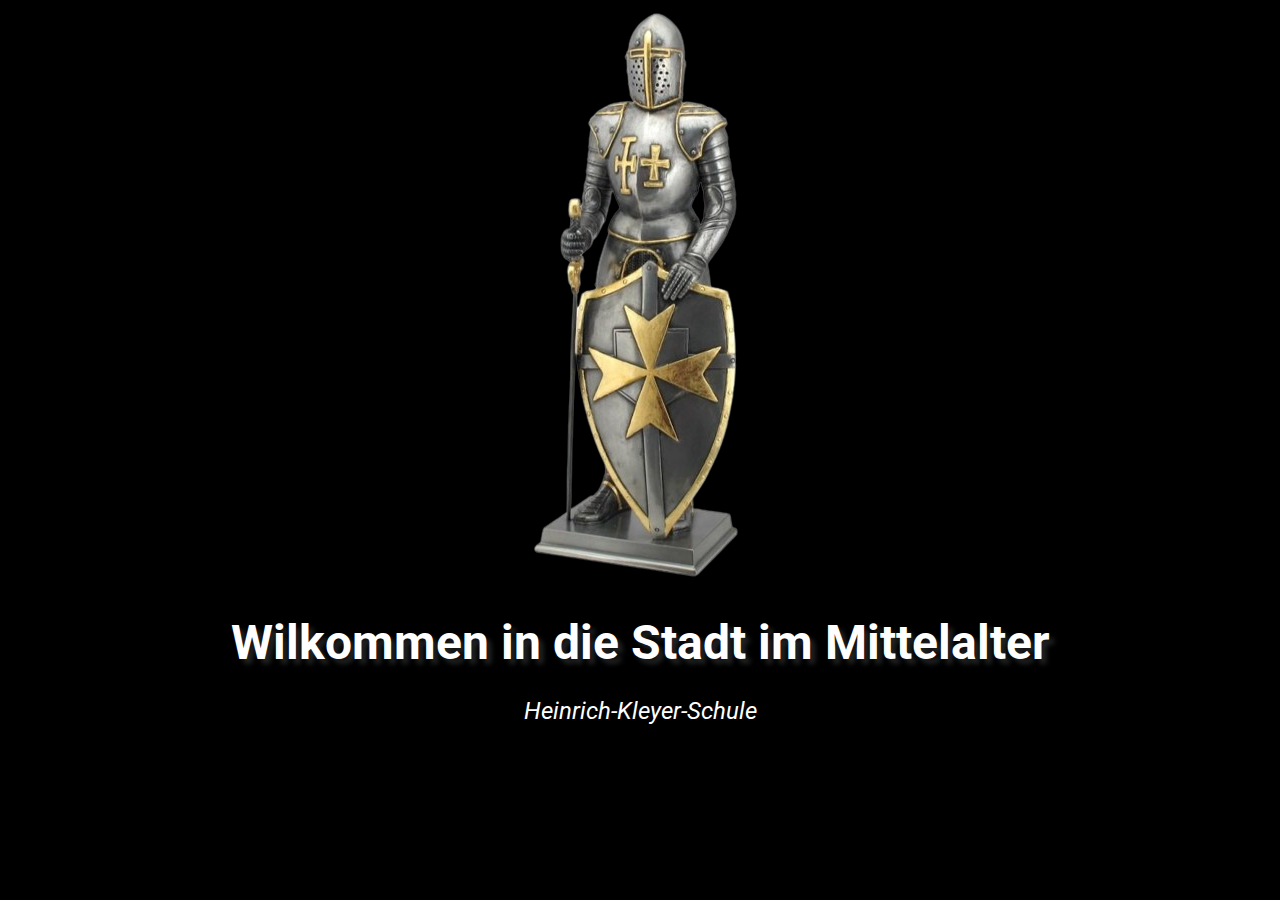
==== index.html @ 8c38d1c3 "new changes by baba" ====
<!DOCTYPE html>
<html lang="en">
  <head>
    <meta charset="utf-8" />
    <title>Swiper demo</title>
    <meta
      name="viewport"
      content="width=device-width, initial-scale=1, minimum-scale=1, maximum-scale=1"
    />
    <!-- Link Swiper's CSS -->
    <link
      rel="stylesheet"
      href="https://cdn.jsdelivr.net/npm/swiper@11/swiper-bundle.min.css"
    />
    <link rel="stylesheet" href="css/main.css" />
    <link rel="stylesheet" href="css/slide_two.css" />
    <link rel="stylesheet" href="css/splash.css" />

    
    <!-- Demo styles -->
  </head>

  <body>
    <div class="splash">
      <img src="img/medieval-knight-with-shield-and-sword-figurine-removebg-preview.png" width="428" height="583">
      <h1>Wilkommen in die Stadt im Mittelalter</h1>
      <i>Heinrich-Kleyer-Schule</i>

    </div>
    <!-- Swiper -->
    <div class="swiper mySwiper swiper-h">
      <div class="swiper-wrapper">
        <!--- SLIDE 1-->
        <div class="swiper-slide">
          <div class="stripes">
            <div id="one" class="hover-element">
              <span class="title"><b>Zünfte und Gilden</b></span>
              <div class="arrow"></div>
            </div>
            <div id="two" class="hover-element">
              <span class="title short"><b>Lebenswelt</b></span>
              <div class="arrow"></div>
            </div>
            <div id="three" class="hover-element">
              <span class="title"
                ><b>Die Entwicklung und Entstehung der Stadt</b></span
              >
              <div class="arrow"></div>
            </div>
            <div id="four" class="hover-element">
              <span class="title short"><b>"Stadtluft macht Frei"</b></span>
              <div class="arrow"></div>
            </div>
            <div id="five" class="hover-element">
              <span class="title short"><b>Handel und Markplätze</b></span>
              <div class="arrow"></div>
            </div>
            <div id="six" class="hover-element">
              <span class="title short"><b>Verkehr und Transport</b></span>
              <div class="arrow"></div>
            </div>
            <div id="seven" class="hover-element">
              <span class="title short"><b>Stadtbefestigung</b></span>
              <div class="arrow"></div>
            </div>
            <div id="eight" class="hover-element">
              <span class="title short"
                ><b>Krisen und Herausforderungen</b></span
              >
              <div class="arrow"></div>
            </div>
          </div>
        </div>
        <div class="swiper-slide">
          <div class="swiper mySwiper2 swiper-v">
            <div class="swiper-wrapper">
              <div class="swiper-slide">
                <div class="slide_two">
                  <div class="blur-overlay"></div>
                  <div class="word-container">
                      <div class="word">Was sind Zünfte und Gilden?</div>
                      <ul id="myList" style="display:none;">
                          <li>Zusammenschließungen von Arbeitstätigen</li>
                          <li>Kaufleuten = Gilden, Handwerker = Zünfte</li>
                          <li>Strenge Regeln, die Verstöße wurden mit Bußgeldstrafen geahndet</li>
                          <li>Nur Männer und Christen könnten in Zünfte oder Gilden beitreten</li>
                          <li>Viele Zünfte im 19. Jh. aufgelöst oder reglementiert</li>
                          <li>Jede Zusammenschließung wurde mit Wappen gekennzeichnet</li>
                      </ul>
                      <img id="schuhmacher" style="display:none;" src="https://upload.wikimedia.org/wikipedia/commons/thumb/0/01/Zunftwappen-Schuster.svg/220px-Zunftwappen-Schuster.svg.png" height="250" width="200"></img>
                      <h1 id="schuhmacherText" style="display:none;">Schuhmacher</h1>
                      
                      <img id="fischer" style="display:none;" src="https://upload.wikimedia.org/wikipedia/commons/thumb/a/ad/Zunftwappen-Fischer.svg/479px-Zunftwappen-Fischer.svg.png" height="250" width="200"></img>
                      <h1 id="fischerText" style="display:none;">Fischer</h1>
                      <img id="metzger" style="display:none;" src="https://upload.wikimedia.org/wikipedia/commons/thumb/6/69/Zunftwappen-Schlachter.svg/479px-Zunftwappen-Schlachter.svg.png" height="250" width="200"></img>
                      <h1 id="metzgerText" style="display:none;">Metzger</h1>
                  </div>
              </div>
            </div>
              <div class="swiper-slide">
                <div class ="slide_two">
                  <div class="blur-overlay"></div>
                    <div id="quiztwo" class="word-container">
                      <img id="maler" src="https://upload.wikimedia.org/wikipedia/commons/thumb/d/d6/Zunftwappen-Maler.svg/800px-Zunftwappen-Maler.svg.png" height="250" width="200"></img>
                      <div class="word_second">Um welche Zunftwappe handelt es sich dabei ?
                        <div id="quiz">
                          <label><input type="radio" name="answer" value="Paris"> Bäcker</label>
                          <label><input type="radio" name="answer" value="Berlin"> Maler</label>
                          <label><input type="radio" name="answer" value="Rome"> Fischer</label>
                          <label><input type="radio" name="answer" value="Madrid"> Optiker</label>
                          <img id="knight" src="img/medieval-knight-with-shield-and-sword-figurine-removebg-preview.png" width="250" height="350">
                          <button class="bubbly-button">Überprüfen</button>
                          <p id="result"></p>
                        </div>
                      </div>
                    </div>
                  </div>
              </div>
  
              <div class="swiper-slide">Vertical Slide 4</div>
              <div class="swiper-slide">Vertical Slide 5</div>
            </div>
            <div class="swiper-pagination"></div>
          </div>
        </div>
        <div class="swiper-slide">
          <div class="swiper mySwiper3 swiper-v">
            <div class="swiper-wrapper">
              <div class="swiper-slide">
                <div class ="slide_two">  
                  <div class="blur-overlay_second"></div>
                    <div class="word-container">
                      <div class="word_fourth">Das Feudalsystem im Mittelalter
                        <img id="feudal" src="img/WP_Ständegesellschaft_1-1024x576-removebg-preview.png" width="900" height="575"></img>

                      </div>
                    </div>
                  </div>
              </div>
          <div class="swiper-slide">
                <div class="swiper mySwiper3 swiper-v">
                  <div class="swiper-wrapper">
                    <div class="swiper-slide">
                      <div class ="slide_two">
                        <div class="blur-overlay_second"></div>
                          <div class="word-container">
                            <div class="word_fourth">Kunst im Mittelalter
                              <a href="#" class="hover-switch">
                                <img src="https://cdn.discordapp.com/attachments/1081300107921723394/1196577659174531192/Img_2024_01_15_22_58_35.jpg?ex=65b822c9&is=65a5adc9&hm=f70786c9ba33897b9cdd4f97faf7f0caab0fc1fad813e9e8aa80e3c6b9d159bb&" />
                                <img src="https://m.media-amazon.com/images/I/71DIVSm67yL.jpg" />
                              </a>
                              <h1 id="carloText">Carlo Crivelli - Marias Verkündigung - <i>National Gallery in London</i></h1>
                            </div>
                          </div>
                        </div>
                    </div>
            </div>
            
              
            </div>
         </div>
          </div>
        </div>        
      </div>

      <div class="swiper-slide">
        <div class="swiper mySwiper3 swiper-v">
          <div class="swiper-wrapper">
            <div class="swiper-slide">
              <div class ="slide_two">  
                <div class="blur-overlay_three"></div>
                  <div class="word-container">
                    <div class="word_fourth">Die Entstehung der Stadt
                        <ul id="myList2">
                          <img id="cologne" src="https://img.welt.de/img/geschichte/mobile153603726/9662500567-ci102l-w1024/Koeln-Stadtansicht-Schedelsche-Weltchro.jpg" width="600" height="300">
                          <li>Ansammlungen von Menschen an einem Ort (Flüsse oder ehemaligen Städten des Römischen Reiches)</li>
                          <li>Von Königen oder Landesherren gezielt gebaut und regiert</li>
                          <li>Im Laufe der Jahre könnten die Zünfte die Herrschaft übernehmen</li>
                          <li>Die größte Stadt: Köln mit 10 Tausend Mitbewohner</li>
                      </ul>
                      </div>
                  </div>
                </div>
            </div>
        <div class="swiper-slide">
              <div class="swiper mySwiper3 swiper-v">
                <div class="swiper-wrapper">
                  <div class="swiper-slide">
                    <div class ="slide_two">
                      <div class="blur-overlay_three"></div>
                        <div class="word-container">
                          <div class="word_fourth">Die Entwicklung der Stadt
                          <ul id="myList2">
                            <img src="img/Dreifelderwirtschaft-removebg-preview.png" width="600" height="350">
                            <li>Landwirtschaft: neue Techniken, so wie Dreifelderwirtschaft</li>
                            <li>Bevölkerungszunahme: Mehr Austausch von Gütern
                              , Weniger Kriegen und Krankheiten </li>
                              <li>Priviligen, so wie zur Selbstverwaltung, Steuerbefreiungen und Stadtrecht</li>
                            <li>Universitäten und Bildung: Unterricht in Klöster und Kathedralen</li>
                          </ul>
                          </div>
  
                          </div>
                        </div>
                      </div>
                  </div>
          </div>
          
            
          </div>
       </div>
        </div>
      </div>        
    <div class="swiper-slide">
      <div class="swiper mySwiper3 swiper-v">
        <div class="swiper-wrapper">
          <div class="swiper-slide">
            <div class ="slide_two">  
              <div class="blur-overlay_fourth"></div>
                <div class="word-container">
                  <div class="word_fourth">"Stadtluft macht frei"
                      <ul id="myList2">
                        <img id="cologne" src="https://wol.jw.org/de/wol/mp/r10/lp-x/w15/2015/1835" width="600" height="300">
                        <li>Unfreie Bauern (Leibeigenen) innerhalb eines Jahres nicht gefunden werden, dann sind sie frei </li>
                        <li>Verleihung von speziellen Rechten an Stadtbewohner durch Herrscher oder Stadtführer.</li>
                        <li>Wirtschaftliche Interesse</li>
                        <li>Mehr Freiheit für die Bürger</li>
                        <li>Juden wurden von Zünften und Gilden ausgeschlossen </li>
                        <li>Ausnahmen: 7 Zeugen könnten es wieder rückgangig machen </li>

                    </ul>
                    </div>
                </div>
              </div>
          </div>
      </div>
    </div>        
  </div>
  <div class="swiper-slide">
    <div class="swiper mySwiper3 swiper-v">
      <div class="swiper-wrapper">
        <div class="swiper-slide">
          <div class ="slide_two">  
            <div class="blur-overlay_three"></div>
              <div class="word-container">
                <div class="word_fourth">Markt und Handel
                    <ul id="myList2">
                      <img id="cologne" src="https://www.planet-schule.de/schwerpunkt/die-stadt-im-spaeten-mittelalter/1670501016498,die-stadt-im-spaeten-mittelalter-handel-handwerk-marktgeschehen-unterricht-102~_v-Detail@2dS@2dquer_-af4684e1b2216e3b34738de96ffc07167162e545.jpg" width="600" height="350">
                      <li>Märkte Davor: Schnittpunkt von Handelsstraßen Märkte Jetzt: zentralen Ort innerhalb der Stadt  </li>
                      <li>Erlaubnis für das Verkaufen der Ware?</li>
                      <li>Handel und Kommunikation in einem gleichen Ort</li>
                      <li>Eigene Rechtsordnung "Marktfrieden"</li>

                  </ul>
                  </div>
              </div>
            </div>
        </div>
    <div class="swiper-slide">
          <div class="swiper mySwiper3 swiper-v">
            <div class="swiper-wrapper">
              <div class="swiper-slide">
                <div class ="slide_two">
                  <div class="blur-overlay_three"></div>
                    <div class="word-container">
                      <div class="word_fourth">Jahrmarkt
                      <ul id="myList2">
                      
                        <img id="cologne" src="https://freiburgermess.freiburg.de/fileadmin/_processed_/4/c/csm_Geschichte_594x400px_1_Element_f4dd6123ff.jpg" width="600" height="350">
                        <li>Nur einmal im Jahr</li>
                        <li>Erweitet  es Produktangebot und günstigere Rechtbestimmungen</li>
                        <li>Viele Nachfrage, ausreichende Angebot?</li>
                        <li>Meistens mit christliche Feste verbunden</li>
                    </ul>
                      </div>

                      </div>
                    </div>
                  </div>
              </div>
      </div>
      
        
      </div>
   </div>
    </div>
  </div>        
      <div class="swiper-pagination"></div>
    </div>
  </div>

    <!-- Swiper JS -->
    <script src="https://code.jquery.com/jquery-3.6.0.min.js"></script>
    <script src="https://cdn.jsdelivr.net/npm/swiper@11/swiper-bundle.min.js"></script>
    
    <!-- Initialize Swiper -->
    <script>
      var swiper = new Swiper(".mySwiper", {
        spaceBetween: 50,
        pagination: {
          el: ".swiper-pagination",
          clickable: true,
        },
      });
      var swiper2 = new Swiper(".mySwiper2", {
        direction: "vertical",
        spaceBetween: 50,
        pagination: {
          el: ".swiper-pagination",
          clickable: true,
        },
      });
      var swiper3 = new Swiper(".mySwiper3", {
        direction: "vertical",
        spaceBetween: 50,
        pagination: {
          el: ".swiper-pagination",
          clickable: true,
        },
      });
    </script>
    <script src="js/hover.js"></script>
    <script src="js/move.js"></script>
    <script src="js/button.js"></script>
    <script src="js/pyramide.js"></script>
    <script src="js/splash.js"></script>


  </body>
  
</html>
---- css/main.css ----
/* Your styles here */
@import url("https://fonts.googleapis.com/css2?family=Roboto&display=swap");

.swiper-container {
  width: 100%;
  height: 100vh;
}

.swiper-slide {
  text-align: center;
  font-size: 18px;
  justify-content: center;
  align-items: center;
  width: 100%;
  height: 100%;
  display: flex;
}

body {
  overflow: hidden;
  margin: 0;
  padding: 0;
  font-family: "Roboto", sans-serif;
  position: relative;
  height: 100%;
}

body {
  background: #eee;
  font-family: Helvetica Neue, Helvetica, Arial, sans-serif;
  font-size: 14px;
  color: #000;
  margin: 0;
  padding: 0;
}

.swiper {
  width: 100%;
  height: 100%;
}


.swiper-v {
  background: #eee;
}

.stripes {
  z-index: 10;
  width: 100%;
  height: 100%;
  position: absolute;
  background: #000;
  top: 0;
  left: 0;
  overflow: hidden;
  display: flex;
}

.arrow {
  width: 100px;
  height: 100px;
  position: absolute;
  bottom: -100px;
  left: 50%;
  margin-left: -50px;
  margin-top: -50px;
  background: #fff;
  background: url("https://f.cl.ly/items/262C1l3y0E1C32372P0F/arrow_lft.png");
  background-position: center center;
  background-repeat: no-repeat;
  transition: all 0.3s;
}

.show {
  bottom: 40px;
  transition: all 0.3s;
}

.title {
  font: bold 24px Helvetica, Arial, sans-serif;
  text-transform: uppercase;
  display: block;
  width: 100%;
  position: absolute;
  bottom: 202px;
}

.short {
  padding-bottom: 15px;
}

#one,
#two,
#three,
#four,
#five,
#six,
#seven,
#eight {
  position: relative;
  color: #fff;
  display: block;
  width: 25%;
  height: 100%;
  float: left;
  text-align: center;
  transition: all 0.3s;
  background-repeat: no-repeat;
  background-size: 100%;
  background-position: right 50px top 20%;
}

#one {
  background: url("../../img/zunft.jpg");
}

#two {
  background: url("https://www.nordhausen.de/_daten/cache/1280_16421_0531_89278165.jpg");
}

#three {
  background: url("../../img/stadt-intro2.png");
}

#four {
  background: url("https://wol.jw.org/de/wol/mp/r10/lp-x/w15/2015/1835");
}

#five {
  background: url("https://assets.puzzlefactory.com/puzzle/407/536/original.jpg");
}

#six {
  background: url("../../img/middle_age.jpg");
}

#seven {
  background: url("../../img/burg.jpg");
}

#eight {
  background: url("../../img/pest.jpg");
}

.hover-element {
  position: relative;
  color: #fff;
  display: block;
  width: 20%;
  height: 100%;
  float: left;
  text-align: center;
  transition: all 0.3s;
  background-repeat: no-repeat;
  background-size: cover;
  background-position: center;
}
---- css/slide_two.css ----
@import url("https://fonts.googleapis.com/css?family=Montserrat&display=swap");
body {
    overflow: hidden;
    display: flex;
    height: 100%;
  }
  html {
    height: 100%;
  }
  .slide_two {
    margin: 0;
    padding: 0;
    width: 100vw;
    height: 100vh;
    position: relative;
}

.blur-overlay {
    width: 100%;
    height: 100%;
    filter: blur(5px);
    background-size: cover;
    background-position: center;
    position: absolute;
    top: 0;
    left: 0;
    z-index: -1;
    background-image: url("https://www.pixblick.de/images/product_images/original_images/fototapete_mittelalter_burg-2-.jpg");

}

.blur-overlay_second {
    width: 100%;
    height: 100%;
    filter: blur(5px);
    background-size: cover;
    background-position: center;
    position: absolute;
    top: 0;
    left: 0;
    z-index: -1;
    background-image: url("https://www.pixblick.de/images/product_images/original_images/fototapete_mittelalter_burg-2-.jpg");
}

.blur-overlay_three {
  width: 100%;
  height: 100%;
  filter: blur(5px);
  background-size: cover;
  background-position: center;
  position: absolute;
  top: 0;
  left: 0;
  z-index: -1;
  background-image: url("https://www.pixblick.de/images/product_images/original_images/fototapete_mittelalter_burg-2-.jpg");
}

.blur-overlay_fourth {
  width: 100%;
  height: 100%;
  filter: blur(5px);
  background-size: cover;
  background-position: center;
  position: absolute;
  top: 0;
  left: 0;
  z-index: -1;
  background-image: url("https://www.pixblick.de/images/product_images/original_images/fototapete_mittelalter_burg-2-.jpg");
}
.word-container {
    display: flex;
    justify-content: center;
    align-items: center;
    height: 100vh;
    transition: all 1s ease; /* Add smooth transition */
}

.word {
    color: white;
    font: 700 normal 2.5em 'tahoma';
    text-shadow: 5px 5px 5px #222324;
}

#stadtBild
{
  border-radius: 30%;
}

.word_second {
    color: white;
    font: 700 normal 2.5em 'tahoma';
    text-shadow: 5px 5px 5px #222324;
    position: absolute;
    width: 1200px;
    top: 35%;
    left: 50%;
    transform: translateX(-50%);
    text-align: justify;
}

.word_third {
    color: white;
    font: 700 normal 2.5em 'tahoma';
    text-shadow: 5px 5px 5px #222324;
    position: absolute;
    top: 25%;
    left: 50%;
    transform: translateX(-50%);
}

.word_fourth {
    color: white;
    font: 700 normal 2.5em 'tahoma';
    text-shadow: 5px 5px 5px #222324;
    position: absolute;
    top: 5%;
    left: 50%;
    transform: translateX(-50%);
}

#knight
{
  position: absolute;
  top: 60%;
  left: 50%;
  transform: translate(-50%, -50%);
}

#result
{
  position: absolute;
  top: 15%;
  left: 40%;
  transform: translate(-50%, -50%);
}


.word_fifth {
  color: white;
  font: 700 normal 2.5em 'tahoma';
  text-shadow: 5px 5px 5px #222324;
  position: absolute;
  top: 15%;
  left: 50%;
  transform: translateX(-50%);
}

.moved {
    transform: translate(0, -35%); /* Move to center top */
}

.keywords {
    display: none;
    list-style: none;
    padding: 0;
    margin: 0;
}

.word-container.show-keywords .keywords {
    display: block;
    margin-top: 10px; /* Anpassen Sie den Abstand zwischen dem Text und den Stichwörtern */
}

.word-container.show-keywords .keywords li {
    font-weight: bold; /* Optional: Fett gedruckte Stichwörter */
}

.word-container {
    display: flex;
    flex-direction: column;
    justify-content: center;
    align-items: center;
    height: 100vh;
}

#gildenListe
{
    margin: 10px;
    color: white;
    font-family: 'Segoe UI', Tahoma, Geneva, Verdana, sans-serif;
    font-size: 18px;
    text-shadow: 5px 5px 5px #222324;
    margin-top: 10px; /* Anpassen Sie den Abstand zwischen dem Text und den Stichwörtern */

}

ul {
    padding: 0;
    text-align: center;
    margin-top: 10px; /* Adjust as needed */
}

li {
    margin: 10px;
    color: white;
    font: 700 normal 1.5em 'tahoma';
    text-shadow: 5px 5px 5px #222324;
    text-align: justify;
}

h1
{
    color: white;
    text-shadow: 5px 5px 5px #222324;

}

#quiz label {
    display: block;
    margin: 10px;
    color: white;
    font-family: 'Segoe UI', Tahoma, Geneva, Verdana, sans-serif;
    font-size: 35px;
    text-shadow: 5px 5px 5px #222324;
    margin-top: 10px; /* Anpassen Sie den Abstand zwischen dem Text und den Stichwörtern */ 
  }

.center-button-container {
    display: flex;
    justify-content: center;
    align-items: center;
    height: 100vh; /* Adjust the height based on your layout */
}

  .bubbly-button {
    font-family: 'Segoe UI', Tahoma, Geneva, Verdana, sans-serif;
    display: inline-block;
    font-size: 44px;
    padding: 10px;
    text-align: center;
    -webkit-appearance: none;
    appearance: none;
    background-color: #0cda5b;
    border-radius: 55%;
    color: #fff;
    border-radius: 4px;
    border: none;
    cursor: pointer;
    position: relative;
    transition: transform ease-in 0.1s, box-shadow ease-in 0.25s;
    box-shadow: 0 2px 25px rgba(3, 163, 75, 0.5);
  }
  .bubbly-button:focus {
    outline: 0;
  }
  .bubbly-button:before, .bubbly-button:after {
    position: absolute;
    content: "";
    display: block;
    width: 140%;
    height: 100%;
    left: -25%;
    z-index: -1000;
    transition: all ease-in-out 0.5s;
    background-repeat: no-repeat;
  }
  .bubbly-button:before {
    display: none;
    top: -75%;
    background-image: radial-gradient(circle, #0cda5b 20%, transparent 20%), radial-gradient(circle, transparent 20%, #0cda5b 20%, transparent 30%), radial-gradient(circle, #0cda5b 20%, transparent 20%), radial-gradient(circle, #0cda5b 20%, transparent 20%), radial-gradient(circle, transparent 10%, #0cda5b 15%, transparent 20%), radial-gradient(circle, #0cda5b 20%, transparent 20%), radial-gradient(circle, #0cda5b 20%, transparent 20%), radial-gradient(circle, #0cda5b 20%, transparent 20%), radial-gradient(circle, #0cda5b 20%, transparent 20%);
    background-size: 10% 10%, 20% 20%, 15% 15%, 20% 20%, 18% 18%, 10% 10%, 15% 15%, 10% 10%, 18% 18%;
  }
  .bubbly-button:after {
    display: none;
    bottom: -75%;
    background-image: radial-gradient(circle, #0cda5b 20%, transparent 20%), radial-gradient(circle, #0cda5b 20%, transparent 20%), radial-gradient(circle, transparent 10%, #0cda5b 15%, transparent 20%), radial-gradient(circle, #0cda5b 20%, transparent 20%), radial-gradient(circle, #0cda5b 20%, transparent 20%), radial-gradient(circle, #0cda5b 20%, transparent 20%), radial-gradient(circle, #0cda5b 20%, transparent 20%);
    background-size: 15% 15%, 20% 20%, 18% 18%, 20% 20%, 15% 15%, 10% 10%, 20% 20%;
  }
  .bubbly-button:active {
    transform: scale(0.9);
    background-color: #01cc66;
    box-shadow: 0 2px 25px rgba(255, 0, 130, 0.2);
  }
  .bubbly-button.animate:before {
    display: block;
    animation: topBubbles ease-in-out 0.75s forwards;
  }
  .bubbly-button.animate:after {
    display: block;
    animation: bottomBubbles ease-in-out 0.75s forwards;
  }
  
  @keyframes topBubbles {
    0% {
      background-position: 5% 90%, 10% 90%, 10% 90%, 15% 90%, 25% 90%, 25% 90%, 40% 90%, 55% 90%, 70% 90%;
    }
    50% {
      background-position: 0% 80%, 0% 20%, 10% 40%, 20% 0%, 30% 30%, 22% 50%, 50% 50%, 65% 20%, 90% 30%;
    }
    100% {
      background-position: 0% 70%, 0% 10%, 10% 30%, 20% -10%, 30% 20%, 22% 40%, 50% 40%, 65% 10%, 90% 20%;
      background-size: 0% 0%, 0% 0%, 0% 0%, 0% 0%, 0% 0%, 0% 0%;
    }
  }
  @keyframes bottomBubbles {
    0% {
      background-position: 10% -10%, 30% 10%, 55% -10%, 70% -10%, 85% -10%, 70% -10%, 70% 0%;
    }
    50% {
      background-position: 0% 80%, 20% 80%, 45% 60%, 60% 100%, 75% 70%, 95% 60%, 105% 0%;
    }
    100% {
      background-position: 0% 90%, 20% 90%, 45% 70%, 60% 110%, 75% 80%, 95% 70%, 110% 10%;
      background-size: 0% 0%, 0% 0%, 0% 0%, 0% 0%, 0% 0%, 0% 0%;
    }
  }

#maler
{
    transform: translate(0, -110%); /* Move to center top */
}

#quiztwo
{
    margin: 5px;
}

#feudal
{
  position: relative;
  transform: translate(0, -5%); /* Move to center top */


}

#konigText
{
    color: white;
    font: 700 normal 0.5em 'tahoma';
    text-shadow: 5px 5px 5px #222324;
    position: absolute;
    top: 13%;
    left: 68%;
    transform: translateX(-50%);
    color: rgb(184, 172, 11);
}

#konigText_zwei
{
    color: white;
    font: 700 normal 0.5em 'tahoma';
    text-shadow: 5px 5px 5px #222324;
    position: absolute;
    top: 16%;
    right: 55%;
    transform: translateX(-50%);
    color: rgb(184, 172, 11);
}

#kronText
{
    color: white;
    font: 700 normal 0.5em 'tahoma';
    text-shadow: 5px 5px 5px #222324;
    position: absolute;
    top: 30%;
    left: 80%;
    transform: translateX(-50%);
    color: rgb(12, 109, 236);
}

#carloText
{
  color: white;
  font: 700 normal 0.7em 'tahoma';
  text-shadow: 5px 5px 5px #222324;
  position: absolute;
  width: 700px;
  bottom: -770px;
  left: 50%;
  transform: translateX(-50%);
}

#myList2 {
  color: white;
  font: 700 normal 0.4em 'tahoma';
  text-shadow: 5px 5px 5px #222324;
  position: absolute;
  width: 700px;
  padding: 10px;
  top: 90%;
  left: 50%; /* Adjusted from 'right' to 'left' */
  transform: translateX(-50%);
}



#pfeil
{
    position: absolute;
    top: 25%;
    right: 65%;
    width: 15%;
    color: rgb(184, 172, 11);
}

#pfeil_zwei
{
    position: absolute;
    top: 20%;
    left: 55%;
    width: 15%;
    color: rgb(184, 172, 11);
    rotate: 180deg;
}




.hover-switch > img {
    position: absolute;
    top: calc(80% + 30px);
    left: calc(28% - 100px);
    width: 400px;
    height: 650px;
    border-radius: 10px;
    
  }
  /* 
   * Show the last image by default
  */
  .hover-switch > img:last-of-type {
    opacity: 1;
    transition: opacity 0.5s ease-in-out;
    -moz-transition: opacity 0.5s ease-in-out;
    -webkit-transition: opacity 0.5s ease-in-out;
  }
  /* 
   * Hide the last image on hover
  */
  .hover-switch:hover > img:last-of-type {
    opacity: 0;
  }

#image-container:hover #default-image {
    opacity: 0;
}

#image-container:hover #hover-image {
    opacity: 1;
}

#cologne
{
  display: block;
  margin: 0 auto;
  border-radius: 20%;
}
---- css/splash.css ----
@import url('https://fonts.googleapis.com/css2?family=Roboto:wght@300&display=swap');

.splash {
    font-family: 'Roboto', sans-serif;
    font-size: 24px;
    position: fixed;
    opacity: 1;
    top: 0;
    left: 0;
    width: 100%;
    height: 100vh;
    background: #000000;
    z-index: 200;
    color: white;
    text-align: center;
    line-height: 1; /* Set to 1 to make sure the text is vertically centered */
}

.splash.display-none {
    font-family: 'Roboto', sans-serif;
    position: fixed;
    opacity: 0;
    transition: 2s;
    z-index: -10;
    color: #000000;
}

@keyframes fadeIn {
    to {
        opacity: 1;
    }
}

.fade-in {
    opacity: 0;
    animation: fadeIn 1s ease-in forwards;
}
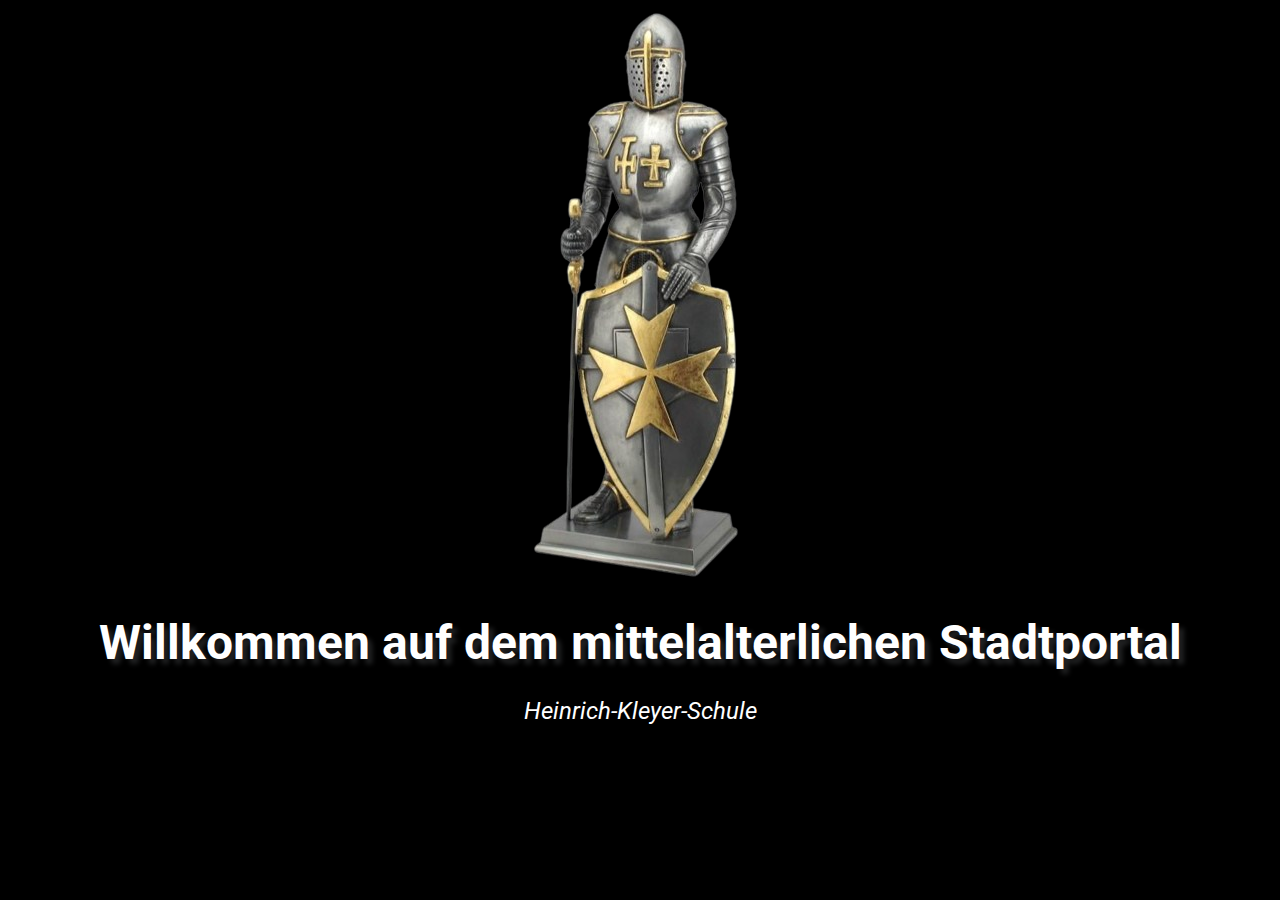
==== commit 3eb14ee6: "website checks" ====
--- a/index.html
+++ b/index.html
@@ -23,47 +23,48 @@
   <body>
     <div class="splash">
       <img src="img/medieval-knight-with-shield-and-sword-figurine-removebg-preview.png" width="428" height="583">
-      <h1>Wilkommen in die Stadt im Mittelalter</h1>
+      <h1>Willkommen auf dem mittelalterlichen Stadtportal</h1>
       <i>Heinrich-Kleyer-Schule</i>
 
     </div>
     <!-- Swiper -->
+
     <div class="swiper mySwiper swiper-h">
       <div class="swiper-wrapper">
         <!--- SLIDE 1-->
         <div class="swiper-slide">
           <div class="stripes">
-            <div id="one" class="hover-element">
-              <span class="title"><b>Zünfte und Gilden</b></span>
+            <div id="three" class="hover-element" onclick="navigateToSlide(1)">
+              <span class="title"><b>Die Entwicklung und Entstehung der Stadt</b></span>
               <div class="arrow"></div>
             </div>
-            <div id="two" class="hover-element">
-              <span class="title short"><b>Lebenswelt</b></span>
+            <div id="one" class="hover-element" onclick="navigateToSlide(2)">
+              <span class="title short"><b>Zünfte und Gilden</b></span>
               <div class="arrow"></div>
             </div>
-            <div id="three" class="hover-element">
+            <div id="two" class="hover-element" onclick="navigateToSlide(3)">
               <span class="title"
-                ><b>Die Entwicklung und Entstehung der Stadt</b></span
+                ><b>Lebenswelt</b></span
               >
               <div class="arrow"></div>
             </div>
-            <div id="four" class="hover-element">
+            <div id="four" class="hover-element" onclick="navigateToSlide(4)">
               <span class="title short"><b>"Stadtluft macht Frei"</b></span>
               <div class="arrow"></div>
             </div>
-            <div id="five" class="hover-element">
+            <div id="five" class="hover-element" onclick="navigateToSlide(5)">
               <span class="title short"><b>Handel und Markplätze</b></span>
               <div class="arrow"></div>
             </div>
-            <div id="six" class="hover-element">
+            <div id="six" class="hover-element" onclick="navigateToSlide(6)">
               <span class="title short"><b>Verkehr und Transport</b></span>
               <div class="arrow"></div>
             </div>
-            <div id="seven" class="hover-element">
+            <div id="seven" class="hover-element" onclick="navigateToSlide(7)">
               <span class="title short"><b>Stadtbefestigung</b></span>
               <div class="arrow"></div>
             </div>
-            <div id="eight" class="hover-element">
+            <div id="eight" class="hover-element" onclick="navigateToSlide(8)">
               <span class="title short"
                 ><b>Krisen und Herausforderungen</b></span
               >
@@ -71,97 +72,7 @@
             </div>
           </div>
         </div>
-        <div class="swiper-slide">
-          <div class="swiper mySwiper2 swiper-v">
-            <div class="swiper-wrapper">
-              <div class="swiper-slide">
-                <div class="slide_two">
-                  <div class="blur-overlay"></div>
-                  <div class="word-container">
-                      <div class="word">Was sind Zünfte und Gilden?</div>
-                      <ul id="myList" style="display:none;">
-                          <li>Zusammenschließungen von Arbeitstätigen</li>
-                          <li>Kaufleuten = Gilden, Handwerker = Zünfte</li>
-                          <li>Strenge Regeln, die Verstöße wurden mit Bußgeldstrafen geahndet</li>
-                          <li>Nur Männer und Christen könnten in Zünfte oder Gilden beitreten</li>
-                          <li>Viele Zünfte im 19. Jh. aufgelöst oder reglementiert</li>
-                          <li>Jede Zusammenschließung wurde mit Wappen gekennzeichnet</li>
-                      </ul>
-                      <img id="schuhmacher" style="display:none;" src="https://upload.wikimedia.org/wikipedia/commons/thumb/0/01/Zunftwappen-Schuster.svg/220px-Zunftwappen-Schuster.svg.png" height="250" width="200"></img>
-                      <h1 id="schuhmacherText" style="display:none;">Schuhmacher</h1>
-                      
-                      <img id="fischer" style="display:none;" src="https://upload.wikimedia.org/wikipedia/commons/thumb/a/ad/Zunftwappen-Fischer.svg/479px-Zunftwappen-Fischer.svg.png" height="250" width="200"></img>
-                      <h1 id="fischerText" style="display:none;">Fischer</h1>
-                      <img id="metzger" style="display:none;" src="https://upload.wikimedia.org/wikipedia/commons/thumb/6/69/Zunftwappen-Schlachter.svg/479px-Zunftwappen-Schlachter.svg.png" height="250" width="200"></img>
-                      <h1 id="metzgerText" style="display:none;">Metzger</h1>
-                  </div>
-              </div>
-            </div>
-              <div class="swiper-slide">
-                <div class ="slide_two">
-                  <div class="blur-overlay"></div>
-                    <div id="quiztwo" class="word-container">
-                      <img id="maler" src="https://upload.wikimedia.org/wikipedia/commons/thumb/d/d6/Zunftwappen-Maler.svg/800px-Zunftwappen-Maler.svg.png" height="250" width="200"></img>
-                      <div class="word_second">Um welche Zunftwappe handelt es sich dabei ?
-                        <div id="quiz">
-                          <label><input type="radio" name="answer" value="Paris"> Bäcker</label>
-                          <label><input type="radio" name="answer" value="Berlin"> Maler</label>
-                          <label><input type="radio" name="answer" value="Rome"> Fischer</label>
-                          <label><input type="radio" name="answer" value="Madrid"> Optiker</label>
-                          <img id="knight" src="img/medieval-knight-with-shield-and-sword-figurine-removebg-preview.png" width="250" height="350">
-                          <button class="bubbly-button">Überprüfen</button>
-                          <p id="result"></p>
-                        </div>
-                      </div>
-                    </div>
-                  </div>
-              </div>
-  
-              <div class="swiper-slide">Vertical Slide 4</div>
-              <div class="swiper-slide">Vertical Slide 5</div>
-            </div>
-            <div class="swiper-pagination"></div>
-          </div>
-        </div>
-        <div class="swiper-slide">
-          <div class="swiper mySwiper3 swiper-v">
-            <div class="swiper-wrapper">
-              <div class="swiper-slide">
-                <div class ="slide_two">  
-                  <div class="blur-overlay_second"></div>
-                    <div class="word-container">
-                      <div class="word_fourth">Das Feudalsystem im Mittelalter
-                        <img id="feudal" src="img/WP_Ständegesellschaft_1-1024x576-removebg-preview.png" width="900" height="575"></img>
-
-                      </div>
-                    </div>
-                  </div>
-              </div>
-          <div class="swiper-slide">
-                <div class="swiper mySwiper3 swiper-v">
-                  <div class="swiper-wrapper">
-                    <div class="swiper-slide">
-                      <div class ="slide_two">
-                        <div class="blur-overlay_second"></div>
-                          <div class="word-container">
-                            <div class="word_fourth">Kunst im Mittelalter
-                              <a href="#" class="hover-switch">
-                                <img src="https://cdn.discordapp.com/attachments/1081300107921723394/1196577659174531192/Img_2024_01_15_22_58_35.jpg?ex=65b822c9&is=65a5adc9&hm=f70786c9ba33897b9cdd4f97faf7f0caab0fc1fad813e9e8aa80e3c6b9d159bb&" />
-                                <img src="https://m.media-amazon.com/images/I/71DIVSm67yL.jpg" />
-                              </a>
-                              <h1 id="carloText">Carlo Crivelli - Marias Verkündigung - <i>National Gallery in London</i></h1>
-                            </div>
-                          </div>
-                        </div>
-                    </div>
-            </div>
-            
-              
-            </div>
-         </div>
-          </div>
-        </div>        
-      </div>
+        
 
       <div class="swiper-slide">
         <div class="swiper mySwiper3 swiper-v">
@@ -176,8 +87,8 @@
                           <li>Ansammlungen von Menschen an einem Ort (Flüsse oder ehemaligen Städten des Römischen Reiches)</li>
                           <li>Von Königen oder Landesherren gezielt gebaut und regiert</li>
                           <li>Im Laufe der Jahre könnten die Zünfte die Herrschaft übernehmen</li>
-                          <li>Die größte Stadt: Köln mit 10 Tausend Mitbewohner</li>
-                      </ul>
+                          <li>Die Menschen in der Stadt bestanden aus 5% der Bevölkerung </li>
+                       </ul>
                       </div>
                   </div>
                 </div>
@@ -197,6 +108,7 @@
                               , Weniger Kriegen und Krankheiten </li>
                               <li>Priviligen, so wie zur Selbstverwaltung, Steuerbefreiungen und Stadtrecht</li>
                             <li>Universitäten und Bildung: Unterricht in Klöster und Kathedralen</li>
+                            <li>Die Bildung wurde erst im 12. Jahrhundert von der Religion getrennt.</li>
                           </ul>
                           </div>
   
@@ -208,9 +120,220 @@
           
             
           </div>
+
+          <div class="swiper-slide">
+            <div class ="slide_two">
+              <div class="blur-overlay"></div>
+                <div id="quiztwo" class="word-container">
+                  <div class="word_second_x">Welche Privilegien erhielten Stadtbewohner?
+                    <div id="quiz1">
+                      <label><input type="radio" name="answer2" value="A"> Steuerpflicht</label>
+                      <label><input type="radio" name="answer2" value="B"> Selbstverwaltung, Steuerbefreiungen und Stadtrecht</label>
+                      <label><input type="radio" name="answer2" value="C"> Leibeigenschaft</label>
+                      <img id="knight2" src="img/medieval-knight-with-shield-and-sword-figurine-removebg-preview.png" width="250" height="350">
+                      <button class="bubbly-button" onclick="checkAnswer1()">Überprüfen</button>
+                      <p id="result2"></p>
+                    </div>
+                  </div>
+                </div>
+              </div>
+          </div> 
        </div>
         </div>
       </div>        
+
+      <div class="swiper-slide">
+        <div class="swiper mySwiper2 swiper-v">
+          <div class="swiper-wrapper">
+            <div class="swiper-slide">
+              <div class="slide_two">
+                <div class="blur-overlay"></div>
+                <div class="word-container">
+                    <div class="word">Was sind Zünfte und Gilden?</div>
+                    <ul id="myList" style="display:none;">
+                        <li>Zusammenschließungen von Arbeitstätigen</li>
+                        <li>Kaufleuten = Gilden, Handwerker = Zünfte</li>
+                        <li>Strenge Regeln, die Verstöße wurden mit Bußgeldstrafen geahndet</li>
+                        <li>Nur Männer und Christen könnten in Zünfte oder Gilden beitreten</li>
+                        <li>Viele Zünfte im 19. Jh. aufgelöst oder reglementiert</li>
+                        <li>Jede Zusammenschließung wurde mit Wappen gekennzeichnet</li>
+                    </ul>
+                    <img id="schuhmacher" style="display:none;" src="https://upload.wikimedia.org/wikipedia/commons/thumb/0/01/Zunftwappen-Schuster.svg/220px-Zunftwappen-Schuster.svg.png" height="250" width="200"></img>
+                    <h1 id="schuhmacherText" style="display:none;">Schuhmacher</h1>
+                    
+                    <img id="fischer" style="display:none;" src="https://upload.wikimedia.org/wikipedia/commons/thumb/a/ad/Zunftwappen-Fischer.svg/479px-Zunftwappen-Fischer.svg.png" height="250" width="200"></img>
+                    <h1 id="fischerText" style="display:none;">Fischer</h1>
+                    <img id="metzger" style="display:none;" src="https://upload.wikimedia.org/wikipedia/commons/thumb/6/69/Zunftwappen-Schlachter.svg/479px-Zunftwappen-Schlachter.svg.png" height="250" width="200"></img>
+                    <h1 id="metzgerText" style="display:none;">Metzger</h1>
+                </div>
+            </div>
+          </div>
+          <div class="swiper-slide">
+            <div class="slide_two">
+              <div class="blur-overlay"></div>
+              <div class="word-container">
+                  <div class="word">Aufgaben der Zünfte und Gilden</div>
+                  <ul id="myList">
+                      <li>Festlegung der Preise für Waren</li>
+                      <li>Kontrolle der Qualität und der Mengen der Waren</li>
+                      <li>Festlegung der Zahl der Meister, der Gesellen und der Lehrlinge und deren Löhne</li>
+                      <li>Entscheidung über Zulassung zur Zunft</li>
+                      <li>Bestimmten Abschnitt der Stadtmauer verteidigen</li>
+                      <li>Versorgung alter und kranker Zunftmitglieder</li>
+                  </ul>
+                  <img id="schuhmacher" style="display:none;" src="https://upload.wikimedia.org/wikipedia/commons/thumb/0/01/Zunftwappen-Schuster.svg/220px-Zunftwappen-Schuster.svg.png" height="250" width="200"></img>
+                  <h1 id="schuhmacherText" style="display:none;">Schuhmacher</h1>
+                  
+                  <img id="fischer" style="display:none;" src="https://upload.wikimedia.org/wikipedia/commons/thumb/a/ad/Zunftwappen-Fischer.svg/479px-Zunftwappen-Fischer.svg.png" height="250" width="200"></img>
+                  <h1 id="fischerText" style="display:none;">Fischer</h1>
+                  <img id="metzger" style="display:none;" src="https://upload.wikimedia.org/wikipedia/commons/thumb/6/69/Zunftwappen-Schlachter.svg/479px-Zunftwappen-Schlachter.svg.png" height="250" width="200"></img>
+                  <h1 id="metzgerText" style="display:none;">Metzger</h1>
+              </div>
+          </div>
+        </div>
+            <div class="swiper-slide">
+              <div class ="slide_two">
+                <div class="blur-overlay"></div>
+                  <div id="quiztwo" class="word-container">
+                    <img id="maler" src="https://upload.wikimedia.org/wikipedia/commons/thumb/d/d6/Zunftwappen-Maler.svg/800px-Zunftwappen-Maler.svg.png" height="250" width="200"></img>
+                    <div class="word_second">Um welche Zunftwappe handelt es sich dabei ?
+                      <div id="quiz">
+                        <label><input type="radio" name="answer" value="Paris"> Bäcker</label>
+                        <label><input type="radio" name="answer" value="Berlin"> Maler</label>
+                        <label><input type="radio" name="answer" value="Rome"> Fischer</label>
+                        <label><input type="radio" name="answer" value="Madrid"> Optiker</label>
+                        <img id="knight" src="img/medieval-knight-with-shield-and-sword-figurine-removebg-preview.png" width="250" height="350">
+                        <button id="zunftbutton" class="bubbly-button">Überprüfen</button>
+                        <p id="result"></p>
+                      </div>
+                    </div>
+                  </div>
+                </div>
+            </div>
+    
+            <div class="swiper-slide">
+              <div class="swiper mySwiper3 swiper-v">
+                <div class="swiper-wrapper">
+                  <div class="swiper-slide">
+                    <div class ="slide_two">
+                      <div class="blur-overlay_second"></div>
+                        <div class="word-container">
+                          <div class="word_fourth">Kunst im Mittelalter
+                            <a href="#" class="hover-switch">
+                              <img src="https://cdn.discordapp.com/attachments/1081300107921723394/1196577659174531192/Img_2024_01_15_22_58_35.jpg?ex=65b822c9&is=65a5adc9&hm=f70786c9ba33897b9cdd4f97faf7f0caab0fc1fad813e9e8aa80e3c6b9d159bb&" />
+                              <img src="https://m.media-amazon.com/images/I/71DIVSm67yL.jpg" />
+                            </a>
+                            <h1 id="carloText">Carlo Crivelli - Marias Verkündigung - <i>National Gallery in London</i></h1>
+                          </div>
+                        </div>
+                      </div>
+                  </div>
+          </div>
+        
+          </div>
+       </div>
+            <div class="swiper-slide">Vertical Slide 5</div>
+          </div>
+        </div>
+      </div>
+
+      <div class="swiper-slide">
+        <div class="swiper mySwiper3 swiper-v">
+          <div class="swiper-wrapper">
+            <div class="swiper-slide">
+              <div class ="slide_two">  
+                <div class="blur-overlay_three"></div>
+                  <div class="word-container">
+                    <div class="word_fourth">Lebenswelt
+                        <ul id="myList2">
+                          <img id="cologne" src="https://segu-geschichte.de/wp-content/uploads/2015/05/Lebenswelt-Mittelalter-1.jpg" width="600" height="350">
+                          <li>Soziale Hierarchie in Städten</li>
+                          <li>Herausforderungen für Tagelöhner:</li>
+                          <li>Sozial geächtete Gruppen</li>
+                          <li>Hygienische Bedingungen und Krankheiten</li>
+                          <li>Brandgefahr und Stadtbauweise</li>
+
+                      </ul>
+                      </div>
+                  </div>
+                </div>
+            </div>
+        <div class="swiper-slide">
+              <div class="swiper mySwiper3 swiper-v">
+                <div class="swiper-wrapper">
+                  <div class="swiper-slide">
+                    <div class ="slide_two">
+                      <div class="blur-overlay_three"></div>
+                        <div class="word-container">
+                          <div class="word_fourth">Das Feudalsystem
+                          <ul id="myList2">
+                            <img id="feudal" src="img/WP_Ständegesellschaft_1-1024x576-removebg-preview.png" width="900" height="575"></img>
+                            <li>Dominikaner und Franziskaner beeinflusten Menschen</li>
+                        </ul>
+                          </div>
+    
+                          </div>
+                        </div>
+                      </div>
+                  </div>
+          </div>
+          
+            
+          </div>
+
+          <div class="swiper-slide">
+            <div class="swiper mySwiper3 swiper-v">
+              <div class="swiper-wrapper">
+                <div class="swiper-slide">
+                  <div class ="slide_two">
+                    <div class="blur-overlay_three"></div>
+                      <div class="word-container">
+                        <div class="word_fourth">Bourgeoisie
+                        <ul id="myList2">
+                          <img id="cologne" src="https://anthropologyreview.org/wp-content/uploads/2022/11/Bourgeoisie-The-Capitalists-Who-Own-the-Means-of-Production-1.jpg" width="600" height="300">
+                          <li>Bourgeoisie bedeutet "wohlhabendes Bürgertum"</li>
+                          <li>Die Gilden waren meistens sehr reich</li>
+                          <li>Bourgeoisien fundierten die Soldaten</li>
+                          <li>Dies veränderte die Tauschwirtschaft in eine Geldwirtschaft</li>
+
+
+                      </ul>
+                        </div>
+  
+                        </div>
+                      </div>
+                    </div>
+                </div>
+        </div>
+        
+          
+        </div>
+  
+          <div class="swiper-slide">
+            <div class ="slide_two">
+              <div class="blur-overlay"></div>
+                <div id="quiztwo" class="word-container">
+                  <div class="word_second_x">Wer hatte die meisten Rechte im Feudalsystem?
+                    <div id="quiz1">
+                      <label><input type="radio" name="answer3" value="A">Könige und Königinnen</label>
+                      <label><input type="radio" name="answer3" value="B">Adelige und Grundherren</label>
+                      <label><input type="radio" name="answer3" value="C">Bauern und Arbeiter</label>
+                      <img id="knight3" src="img/medieval-knight-with-shield-and-sword-figurine-removebg-preview.png" width="250" height="350">
+                      <button class="bubbly-button" onclick="checkAnswer2()">Überprüfen</button>
+                      <p id="result3"></p>
+                    </div>
+                  </div>
+                </div>
+              </div>
+          </div>
+    
+          
+    
+          
+       </div>
+        </div>
+      </div>    
+
     <div class="swiper-slide">
       <div class="swiper mySwiper3 swiper-v">
         <div class="swiper-wrapper">
@@ -221,7 +344,7 @@
                   <div class="word_fourth">"Stadtluft macht frei"
                       <ul id="myList2">
                         <img id="cologne" src="https://wol.jw.org/de/wol/mp/r10/lp-x/w15/2015/1835" width="600" height="300">
-                        <li>Unfreie Bauern (Leibeigenen) innerhalb eines Jahres nicht gefunden werden, dann sind sie frei </li>
+                        <li>Unfreie Bauern (Leibeigenen) innerhalb eines Jahres und ein Tag nicht gefunden werden, dann sind sie frei </li>
                         <li>Verleihung von speziellen Rechten an Stadtbewohner durch Herrscher oder Stadtführer.</li>
                         <li>Wirtschaftliche Interesse</li>
                         <li>Mehr Freiheit für die Bürger</li>
@@ -233,8 +356,28 @@
                 </div>
               </div>
           </div>
+          <div class="swiper-slide">
+            <div class ="slide_two">
+              <div class="blur-overlay"></div>
+                <div id="quiztwo" class="word-container">
+                  <div class="word_second_x">Welche Gruppen von Menschen profitierten am meisten von der Entwicklung der Stadt im Mittelalter?
+                    <div id="quiz1">
+                      <label><input type="radio" name="answer4" value="A"> Adlige und Könige</label>
+                      <label><input type="radio" name="answer4" value="B"> Bauern und Landarbeiter</label>
+                      <label><input type="radio" name="answer4" value="C"> Handwerker und Kaufleute</label>
+                      <img id="knight4" src="img/medieval-knight-with-shield-and-sword-figurine-removebg-preview.png" width="250" height="350">
+                      <button class="bubbly-button" onclick="checkAnswer3()">Überprüfen</button>
+                      <p id="result4"></p>
+                    </div>
+                  </div>
+                </div>
+              </div>
+          </div>
+    
       </div>
-    </div>        
+    </div>     
+    
+    
   </div>
   <div class="swiper-slide">
     <div class="swiper mySwiper3 swiper-v">
@@ -282,10 +425,195 @@
       
         
       </div>
+
+      <div class="swiper-slide">
+        <div class ="slide_two">
+          <div class="blur-overlay"></div>
+            <div id="quiztwo" class="word-container">
+              <div class="word_second_x">Wer organisierte und überwachte die Jahrmarktaktivitäten im Mittelalter?
+                <div id="quiz1">
+                  <label><input type="radio" name="answer1" value="A"> Die örtliche Kirche</label>
+                  <label><input type="radio" name="answer1" value="B"> Die Königsfamilie</label>
+                  <label><input type="radio" name="answer1" value="C"> Die Handwerkszünfte</label>
+                  <img id="knight1" src="img/medieval-knight-with-shield-and-sword-figurine-removebg-preview.png" width="250" height="350">
+                  <button class="bubbly-button" onclick="checkAnswer()">Überprüfen</button>
+                  <p id="result1"></p>
+                </div>
+              </div>
+            </div>
+          </div>
+      </div>
+
+      
+
+      
+   </div>
+    </div>
+  </div>    
+  
+  <div class="swiper-slide">
+    <div class="swiper mySwiper3 swiper-v">
+      <div class="swiper-wrapper">
+        <div class="swiper-slide">
+          <div class ="slide_two">  
+            <div class="blur-overlay_three"></div>
+              <div class="word-container">
+                <div class="word_fourth">VERKEHR UND TRANSPORT
+                    <ul id="myList2">
+                      <img id="cologne" src="https://i.pinimg.com/originals/e8/a8/5c/e8a85c6f481f7593b5eb5283b6f25126.jpg" width="720" height="480">
+                      <li>Menschen, Kaufleuten und Herrschern</li>
+                      <li>Die Zahl der Reisenden nahm zu (Metropole: London, Paris und Venedig)</li>
+                      <li>Motiven: Wirtschaftlich, Religion, Bildung und Flucht</li>
+                      <li>Meiste Menschen waren zu Fuß unterwegs</li>
+                      <li>Schnellste Weg: Schiffe und Flöße</li>
+
+                  </ul>
+                  </div>
+              </div>
+            </div>
+        </div>
+
+      <div class="swiper-slide">
+        <div class ="slide_two">
+          <div class="blur-overlay"></div>
+            <div id="quiztwo" class="word-container">
+              <div class="word_second_x">Was war im Mittelalter das vorherrschende Transportmittel für Waren und Personen?
+                <div id="quiz1">
+                  <label><input type="radio" name="answer5" value="A"> Pferdewagen</label>
+                  <label><input type="radio" name="answer5" value="B"> Schiffe</label>
+                  <label><input type="radio" name="answer5" value="C"> Fahrräder</label>
+                  <img id="knight5" src="img/medieval-knight-with-shield-and-sword-figurine-removebg-preview.png" width="250" height="350">
+                  <button class="bubbly-button" onclick="checkAnswer4()">Überprüfen</button>
+                  <p id="result5"></p>
+                </div>
+              </div>
+            </div>
+          </div>
+      </div>
+
+      
+
+      
    </div>
     </div>
   </div>        
-      <div class="swiper-pagination"></div>
+
+  <div class="swiper-slide">
+    <div class="swiper mySwiper3 swiper-v">
+      <div class="swiper-wrapper">
+        <div class="swiper-slide">
+          <div class ="slide_two">  
+            <div class="blur-overlay_three"></div>
+              <div class="word-container">
+                <div class="word_fourth">STADTBEFESTIGUNG
+                    <ul id="myList2">
+                      <img id="cologne" src="https://stadtarchiv.heilbronn.de/fileadmin/daten/stadtarchiv/bilder/stadtgeschichte/a-z/p-t/stadtmauer-braun-hogenberg-1617.jpg" width="720" height="480">
+                      <li>Die Burgen waren der Verwaltungssitz, das Vorratslager und das Gericht.</li>
+                      <li>Streng organisiert (z.B Palas, Erdgeschoss, Obergeschoss)</li>
+                      <li>Mit großen Mauern umrandet, Wachtürme gebaut </li>
+                      <li>Wassergräbern</li>
+                  </ul>
+                  </div>
+              </div>
+            </div>
+        </div>
+
+      <div class="swiper-slide">
+        <div class ="slide_two">
+          <div class="blur-overlay"></div>
+            <div id="quiztwo" class="word-container">
+              <div class="word_second_x">Welche Funktion hatte die Stadtbefestigung im Mittelalter hauptsächlich?
+                <div id="quiz1">
+                  <label><input type="radio" name="answer6" value="A"> Schutz vor Naturkatastrophen</label>
+                  <label><input type="radio" name="answer6" value="B"> Kontrolle des Handels</label>
+                  <label><input type="radio" name="answer6" value="C"> Verteidigung gegen Angriffe von Feinden</label>
+                  <img id="knight6" src="img/medieval-knight-with-shield-and-sword-figurine-removebg-preview.png" width="250" height="350">
+                  <button class="bubbly-button" onclick="checkAnswer5()">Überprüfen</button>
+                  <p id="result6"></p>
+                </div>
+              </div>
+            </div>
+          </div>
+      </div>
+
+      
+
+      
+   </div>
+    </div>
+  </div>        
+
+  <div class="swiper-slide">
+    <div class="swiper mySwiper3 swiper-v">
+      <div class="swiper-wrapper">
+        <div class="swiper-slide">
+          <div class ="slide_two">  
+            <div class="blur-overlay_three"></div>
+              <div class="word-container">
+                <div class="word_fourth">KRISEN UND HERAUSFORDERUNGEN
+                    <ul id="myList2">
+                      <img id="cologne" src="https://static.nationalgeographic.de/files/styles/image_3200/public/thetriumphofdeathbypieterbruegeltheelder.jpg?w=1600" width="720" height="480">
+                      <li>Hungersnot von 1315-1317 (klimatische Bedingungen) </li>
+                      <li>Pest Krankheit</li>
+                      <li>Kriege und Konflikte</li>
+                      <li>Feudalismus</li>
+                  </ul>
+                  </div>
+              </div>
+            </div>
+        </div>
+
+      <div class="swiper-slide">
+        <div class ="slide_two">
+          <div class="blur-overlay"></div>
+            <div id="quiztwo" class="word-container">
+              <div class="word_second_x">Wie konnte man sich im Mittelalter vor der Pest schützen?
+                <div id="quiz1">
+                  <label><input type="radio" name="answer7" value="A"> Durch das Tragen von speziellen Schutzmasken.</label>
+                  <label><input type="radio" name="answer7" value="B"> Durch regelmäßiges Trinken von Knoblauchsaft.</label>
+                  <label><input type="radio" name="answer7" value="C"> Es gab keine wirksamen Schutzmaßnahmen gegen die Pest.</label>
+                  <img id="knight7" src="img/medieval-knight-with-shield-and-sword-figurine-removebg-preview.png" width="250" height="350">
+                  <button class="bubbly-button" onclick="checkAnswer6()">Überprüfen</button>
+                  <p id="result7"></p>
+                </div>
+              </div>
+            </div>
+          </div>
+      </div>
+
+      
+
+      
+   </div>
+    </div>
+  </div>    
+  
+  <div class="swiper-slide">
+    <div class="swiper mySwiper3 swiper-v">
+      <div class="swiper-wrapper">
+        <div class="swiper-slide">
+          <div class ="slide_two">  
+            <div class="blur-overlay_three"></div>
+              <div class="word-container">
+                <div class="word_fourth">FAZIT
+                    <ul id="myList2">
+                      <img id="cologne" src="https://www.planet-wissen.de/geschichte/mittelalter/leben_im_mittelalter/intromittelalterottogjpg100~_v-gseapremiumxl.jpg" width="720" height="480">
+                      <li>Stadtwachstum im Mittelalter</li>
+                      <li>Migration vom Land in die Stadt (10.-14. Jh.)</li>
+                      <li>Befestigte Burgen für Handelszwecke</li>
+                      <li>Entstehung der Bürgerschicht</li>
+                      <li>Einführung von Geld in den Handel</li>
+                      <li>Entwicklung der gotischen Architektur</li>
+                  </ul>
+                  </div>
+              </div>
+            </div>
+        </div>
+   </div>
+    </div>
+  </div>        
+
+
     </div>
   </div>
 
@@ -318,7 +646,204 @@
           clickable: true,
         },
       });
+      function navigateToSlide(slideIndex) {
+  swiper.slideTo(slideIndex); // Programatically navigate to the specified slide index
+}
     </script>
+
+<script>
+  // Function to check the answer and display the result
+  function checkAnswer() {
+    // Get the selected answer
+    var selectedAnswer = document.querySelector('input[name="answer1"]:checked');
+
+    // Check if an answer is selected
+    if (selectedAnswer) {
+      // Get the value of the selected answer
+      var userAnswer = selectedAnswer.value;
+
+      // Check the user's answer and display the result
+      if (userAnswer === 'C') {
+        document.getElementById('result1').style.color = "green";
+        document.getElementById('result1').innerText = 'Richtig!';
+
+      } else {
+        document.getElementById('result1').style.color = "red";
+        document.getElementById('result1').innerText = 'Falsch!';
+
+      }
+    } else {
+      // If no answer is selected
+      document.getElementById('result1').style.fontSize = "30px"
+      document.getElementById('result1').style.color = "red";
+      document.getElementById('result1').innerText = 'Keine Auswahl!';
+    }
+  }
+
+  function checkAnswer1() {
+    // Get the selected answer
+    var selectedAnswer = document.querySelector('input[name="answer2"]:checked');
+
+    // Check if an answer is selected
+    if (selectedAnswer) {
+      // Get the value of the selected answer
+      var userAnswer = selectedAnswer.value;
+
+      // Check the user's answer and display the result
+      if (userAnswer === 'B') {
+        document.getElementById('result2').style.color = "green";
+        document.getElementById('result2').innerText = 'Richtig!';
+
+      } else {
+        document.getElementById('result2').style.color = "red";
+        document.getElementById('result2').innerText = 'Falsch!';
+
+      }
+    } else {
+      // If no answer is selected
+      document.getElementById('result2').style.fontSize = "30px"
+      document.getElementById('result2').style.color = "red";
+      document.getElementById('result2').innerText = 'Keine Auswahl!';
+    }
+  }
+
+  function checkAnswer2() {
+    // Get the selected answer
+    var selectedAnswer = document.querySelector('input[name="answer3"]:checked');
+
+    // Check if an answer is selected
+    if (selectedAnswer) {
+      // Get the value of the selected answer
+      var userAnswer = selectedAnswer.value;
+
+      // Check the user's answer and display the result
+      if (userAnswer === 'A') {
+        document.getElementById('result3').style.color = "green";
+        document.getElementById('result3').innerText = 'Richtig!';
+
+      } else {
+        document.getElementById('result3').style.color = "red";
+        document.getElementById('result3').innerText = 'Falsch!';
+
+      }
+    } else {
+      // If no answer is selected
+      document.getElementById('result3').style.fontSize = "30px"
+      document.getElementById('result3').style.color = "red";
+      document.getElementById('result3').innerText = 'Keine Auswahl!';
+    }
+  }
+
+  function checkAnswer3() {
+    // Get the selected answer
+    var selectedAnswer = document.querySelector('input[name="answer4"]:checked');
+
+    // Check if an answer is selected
+    if (selectedAnswer) {
+      // Get the value of the selected answer
+      var userAnswer = selectedAnswer.value;
+
+      // Check the user's answer and display the result
+      if (userAnswer === 'C') {
+        document.getElementById('result4').style.color = "green";
+        document.getElementById('result4').innerText = 'Richtig!';
+
+      } else {
+        document.getElementById('result4').style.color = "red";
+        document.getElementById('result4').innerText = 'Falsch!';
+
+      }
+    } else {
+      // If no answer is selected
+      document.getElementById('result4').style.fontSize = "30px"
+      document.getElementById('result4').style.color = "red";
+      document.getElementById('result4').innerText = 'Keine Auswahl!';
+    }
+  }
+
+  function checkAnswer4() {
+    // Get the selected answer
+    var selectedAnswer = document.querySelector('input[name="answer5"]:checked');
+
+    // Check if an answer is selected
+    if (selectedAnswer) {
+      // Get the value of the selected answer
+      var userAnswer = selectedAnswer.value;
+
+      // Check the user's answer and display the result
+      if (userAnswer === 'A') {
+        document.getElementById('result5').style.color = "green";
+        document.getElementById('result5').innerText = 'Richtig!';
+
+      } else {
+        document.getElementById('result5').style.color = "red";
+        document.getElementById('result5').innerText = 'Falsch!';
+
+      }
+    } else {
+      // If no answer is selected
+      document.getElementById('result5').style.fontSize = "30px"
+      document.getElementById('result5').style.color = "red";
+      document.getElementById('result5').innerText = 'Keine Auswahl!';
+    }
+  }
+
+  function checkAnswer5() {
+    // Get the selected answer
+    var selectedAnswer = document.querySelector('input[name="answer6"]:checked');
+
+    // Check if an answer is selected
+    if (selectedAnswer) {
+      // Get the value of the selected answer
+      var userAnswer = selectedAnswer.value;
+
+      // Check the user's answer and display the result
+      if (userAnswer === 'C') {
+        document.getElementById('result6').style.color = "green";
+        document.getElementById('result6').innerText = 'Richtig!';
+
+      } else {
+        document.getElementById('result6').style.color = "red";
+        document.getElementById('result6').innerText = 'Falsch!';
+
+      }
+    } else {
+      // If no answer is selected
+      document.getElementById('result6').style.fontSize = "30px"
+      document.getElementById('result6').style.color = "red";
+      document.getElementById('result6').innerText = 'Keine Auswahl!';
+    }
+  }
+
+  function checkAnswer6() {
+    // Get the selected answer
+    var selectedAnswer = document.querySelector('input[name="answer7"]:checked');
+
+    // Check if an answer is selected
+    if (selectedAnswer) {
+      // Get the value of the selected answer
+      var userAnswer = selectedAnswer.value;
+
+      // Check the user's answer and display the result
+      if (userAnswer === 'C') {
+        document.getElementById('result7').style.color = "green";
+        document.getElementById('result7').innerText = 'Richtig!';
+
+      } else {
+        document.getElementById('result7').style.color = "red";
+        document.getElementById('result7').innerText = 'Falsch!';
+
+      }
+    } else {
+      // If no answer is selected
+      document.getElementById('result7').style.fontSize = "30px"
+      document.getElementById('result7').style.color = "red";
+      document.getElementById('result7').innerText = 'Keine Auswahl!';
+    }
+  }
+
+  document.querySelector('.bubbly-button').addEventListener('click', checkAnswer);
+</script>
     <script src="js/hover.js"></script>
     <script src="js/move.js"></script>
     <script src="js/button.js"></script>
@@ -328,4 +853,4 @@
 
   </body>
   
-</html>
+</html>--- a/css/slide_two.css
+++ b/css/slide_two.css
@@ -98,6 +98,18 @@
     text-align: justify;
 }
 
+.word_second_x {
+  color: white;
+  font: 700 normal 2.5em 'tahoma';
+  text-shadow: 5px 5px 5px #222324;
+  position: absolute;
+  width: 1200px;
+  top: 15%;
+  left: 50%;
+  transform: translateX(-50%);
+  text-align: justify;
+}
+
 .word_third {
     color: white;
     font: 700 normal 2.5em 'tahoma';
@@ -118,6 +130,18 @@
     transform: translateX(-50%);
 }
 
+.word_fourth_x
+{
+  color: white;
+  font: 700 normal 2.5em 'tahoma';
+  text-shadow: 5px 5px 5px #222324;
+  position: absolute;
+  top: 5%;
+  left: 50%;
+  transform: translateX(-50%);
+  width: 400px;
+}
+
 #knight
 {
   position: absolute;
@@ -126,6 +150,62 @@
   transform: translate(-50%, -50%);
 }
 
+#knight1
+{
+  position: absolute;
+  top: 80%;
+  left: 50%;
+  transform: translate(-50%, -50%);
+}
+
+
+#knight2
+{
+  position: absolute;
+  top: 350px;
+  left: 50%;
+  transform: translate(-50%, -50%);
+}
+
+#knight3
+{
+  position: absolute;
+  top: 80%;
+  left: 60%;
+  transform: translate(-50%, -50%);
+}
+
+#knight4
+{
+  position: absolute;
+  top: 70%;
+  left: 60%;
+  transform: translate(-50%, -50%);
+}
+
+#knight5
+{
+  position: absolute;
+  top: 80%;
+  left: 45%;
+  transform: translate(-50%, -50%);
+}
+
+#knight6
+{
+  position: absolute;
+  top: 60%;
+  left: 85%;
+  transform: translate(-50%, -50%);
+}
+
+#knight7
+{
+  position: absolute;
+  top: 60%;
+  left: 95%;
+  transform: translate(-50%, -50%);
+}
 #result
 {
   position: absolute;
@@ -134,6 +214,54 @@
   transform: translate(-50%, -50%);
 }
 
+#result2
+{
+  position: absolute;
+  top: 52%;
+  left: 40%;
+  transform: translate(-50%, -50%);
+}
+
+
+#result3
+{
+  position: absolute;
+  top: 22%;
+  left: 50%;
+  transform: translate(-50%, -50%);
+}
+
+#result4
+{
+  position: absolute;
+  top: 25%;
+  left: 50%;
+  transform: translate(-50%, -50%);
+}
+
+#result5
+{
+  position: absolute;
+  top: 30%;
+  left: 35%;
+  transform: translate(-50%, -50%);
+}
+
+#result6
+{
+  position: absolute;
+  top: 20%;
+  left: 75%;
+  transform: translate(-50%, -50%);
+}
+
+#result7
+{
+  position: absolute;
+  top: 15%;
+  left: 85%;
+  transform: translate(-50%, -50%);
+}
 
 .word_fifth {
   color: white;
@@ -215,6 +343,17 @@
     margin-top: 10px; /* Anpassen Sie den Abstand zwischen dem Text und den Stichwörtern */ 
   }
 
+  #quiz1 label {
+    display: block;
+    margin: 10px;
+    color: white;
+    font-family: 'Segoe UI', Tahoma, Geneva, Verdana, sans-serif;
+    font-size: 35px;
+    text-shadow: 5px 5px 5px #222324;
+    margin-top: 10px; /* Anpassen Sie den Abstand zwischen dem Text und den Stichwörtern */ 
+    top: 35px;
+  }
+
 .center-button-container {
     display: flex;
     justify-content: center;
@@ -227,6 +366,7 @@
     display: inline-block;
     font-size: 44px;
     padding: 10px;
+    margin: 30px;
     text-align: center;
     -webkit-appearance: none;
     appearance: none;
@@ -318,7 +458,9 @@
 #feudal
 {
   position: relative;
+  text-align: center;
   transform: translate(0, -5%); /* Move to center top */
+  right: 100px;
 
 
 }
